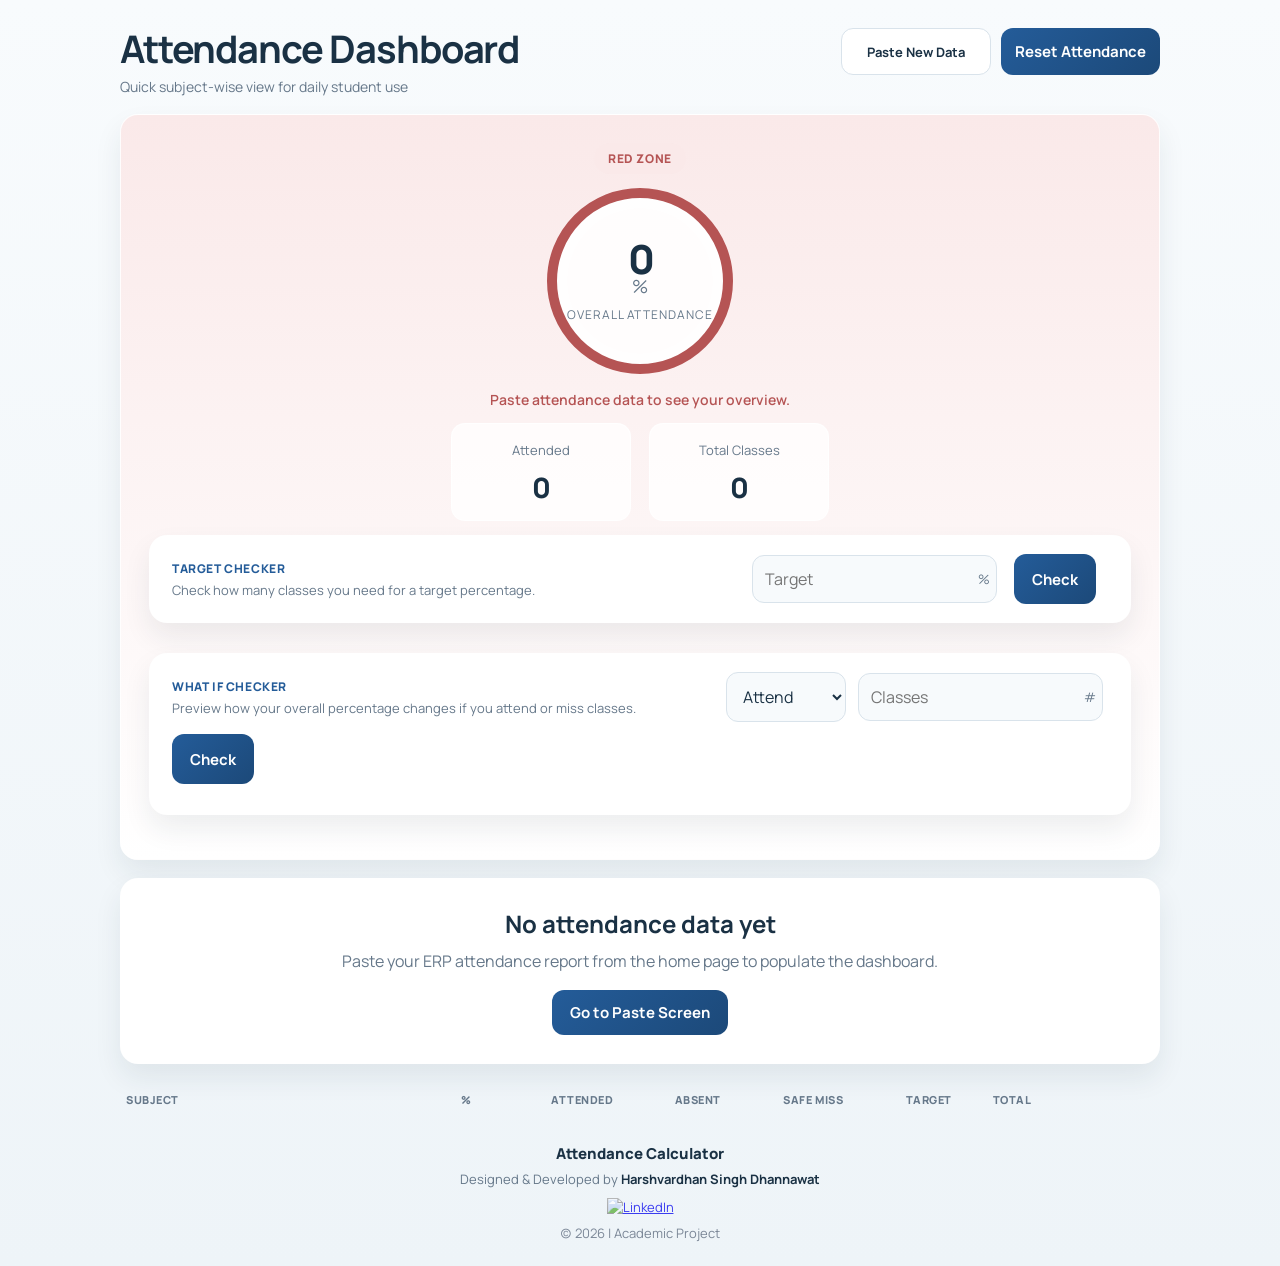
==== dashboard.html @ 17f3bbfa "Refactor frontend for local attendance workflow # Conflicts: #	script.js" ====
<!doctype html>
<html lang="en">
  <head>
    <meta charset="UTF-8" />
    <meta name="viewport" content="width=device-width, initial-scale=1" />
    <title>Attendance Dashboard</title>
    <link
      href="https://fonts.googleapis.com/css2?family=Manrope:wght@400;500;600;700&display=swap"
      rel="stylesheet"
    />
    <link rel="stylesheet" href="style.css" />
  </head>

  <body onload="load()">
    <div class="page-shell">
      <div class="container">
        <div class="topbar">
          <div>
            <h1>Attendance Dashboard</h1>
            <p class="subtitle">Quick subject-wise view for daily student use</p>
          </div>

          <div class="topbar-actions">
            <a class="ghost-btn" href="index.html">Paste New Data</a>
            <button class="reset-btn" onclick="resetAttendance()">
              Reset Attendance
            </button>
          </div>
        </div>

        <section class="aggregate-section">
          <div class="aggregate-circle-row">
            <div class="aggregate-center">
              <span id="aggBadge" class="agg-badge green">GREEN zone</span>
              <div class="circle" id="aggCircle">
                <span class="percent" id="aggPercent">0</span>
                <span class="percent-sign">%</span>
                <span class="circle-label">Overall Attendance</span>
              </div>

              <div class="maintain-inline">
                <span id="maintainText">Paste attendance data to see your overview.</span>
              </div>
            </div>
          </div>

          <div class="aggregate-stats-row">
            <div class="aggregate-side">
              <div class="stat">
                <span class="label">Attended</span>
                <span class="number" id="aggAttended">0</span>
              </div>
            </div>

            <div class="aggregate-side">
              <div class="stat">
                <span class="label">Total Classes</span>
                <span class="number" id="aggTotal">0</span>
              </div>
            </div>
          </div>

          <div class="aggregate-target-bar">
            <div class="section-heading">
              <span class="mini-label">Target Checker</span>
              <p>Check how many classes you need for a target percentage.</p>
            </div>

            <div class="target-input">
              <input type="number" id="aggTarget" placeholder="Target" />
              <span class="input-suffix">%</span>
            </div>

            <button onclick="calculateAggregateTarget()">Check</button>
            <span id="aggTargetResult"></span>
          </div>

          <div class="aggregate-whatif">
            <div class="section-heading">
              <span class="mini-label">What If Checker</span>
              <p>Preview how your overall percentage changes if you attend or miss classes.</p>
            </div>

            
            <select id="whatIfType" class="whatif-select">
              <option value="attend">Attend</option>
              <option value="miss">Miss</option>
            </select>
            <div class="target-input">
              <input type="number" id="whatIfCount" placeholder="Classes" />
              <span class="input-suffix">#</span>
            </div>

            <button class="whatif-btn" onclick="calculateWhatIf()">Check</button>
            <span id="whatIfResult" class="whatif-result"></span>
          </div>
        </section>

        <div id="emptyState" class="empty-state" hidden>
          <h2>No attendance data yet</h2>
          <p>Paste your ERP attendance report from the home page to populate the dashboard.</p>
          <a class="primary-link" href="index.html">Go to Paste Screen</a>
        </div>

        <table id="table">
          <thead>
            <tr>
              <th class="subjectCol">Subject</th>
              <th class="SpecialCol">%</th>
              <th class="SpecialCol">Attended</th>
              <th class="SpecialCol">Absent</th>
              <th class="SpecialCol">Safe Miss</th>
              <th class="SpecialCol">Target</th>
              <th class="totalCol">Total</th>
            </tr>
          </thead>
          <tbody id="tableBody"></tbody>
        </table>
      </div>

      <footer class="footer">
        <div class="footer-content">
          <div class="footer-title">Attendance Calculator</div>
          <div class="footer-credit">
            Designed & Developed by <strong>Harshvardhan Singh Dhannawat</strong>
          </div>
          <div class="footer-links">
            <a
              href="https://www.linkedin.com/in/harshvardhan-singh-dhannawat-694430219/"
              target="_blank"
              rel="noreferrer"
              aria-label="LinkedIn Profile"
            >
              <img src="linkedin.svg" alt="LinkedIn" />
            </a>
          </div>
          <div class="footer-note">(c) 2026 | Academic Project</div>
        </div>
      </footer>
    </div>

    <script src="script.js"></script>
  </body>
</html>
---- style.css ----
:root {
  --bg: #eef4f8;
  --surface: #ffffff;
  --surface-soft: #f7fafc;
  --text: #1a3144;
  --muted: #66788a;
  --line: #d9e3eb;
  --primary: #245c99;
  --primary-dark: #1c4979;
  --primary-soft: #e7f0f8;
  --green: #256c59;
  --green-soft: #e8f3ef;
  --yellow: #9b7436;
  --yellow-soft: #fbf2df;
  --red: #b55454;
  --red-soft: #fae9e9;
  --shadow: 0 14px 28px rgba(26, 49, 68, 0.08);
}

* {
  box-sizing: border-box;
}

body {
  margin: 0;
  font-family: "Manrope", sans-serif;
  color: var(--text);
  background: linear-gradient(180deg, #f8fbfd 0%, var(--bg) 100%);
}

.page-shell {
  min-height: 100vh;
  display: flex;
  flex-direction: column;
}

.container {
  width: min(100% - 20px, 1040px);
  margin: 16px auto 0;
}

.topbar {
  display: flex;
  flex-direction: column;
  gap: 14px;
  margin-bottom: 18px;
}

.topbar h1 {
  margin: 0;
  font-size: clamp(28px, 6vw, 38px);
  line-height: 1.08;
  letter-spacing: -0.03em;
}

.subtitle {
  margin: 8px 0 0;
  color: var(--muted);
  font-size: 14px;
}

.topbar-actions {
  display: flex;
  width: 100%;
  gap: 10px;
}

.hero-card,
.upload-card,
.aggregate-section,
.aggregate-target-bar,
.empty-state {
  background: var(--surface);
  border: 1px solid rgba(255, 255, 255, 0.9);
  border-radius: 18px;
  box-shadow: var(--shadow);
}

.hero-card {
  display: flex;
  flex-direction: column;
  gap: 16px;
  padding: 22px 18px;
  margin-bottom: 16px;
  background: linear-gradient(180deg, var(--primary-soft) 0%, #ffffff 100%);
}

.eyebrow {
  display: inline-flex;
  width: fit-content;
  align-items: center;
  padding: 7px 12px;
  border-radius: 999px;
  background: rgba(255, 255, 255, 0.85);
  color: var(--primary);
  font-size: 12px;
  font-weight: 800;
  text-transform: uppercase;
  letter-spacing: 0.05em;
}

.hero-card h2 {
  margin: 0;
  font-size: clamp(28px, 5vw, 40px);
  line-height: 1.12;
  letter-spacing: -0.035em;
}

.hero-card p {
  margin: 0;
  color: var(--muted);
  line-height: 1.7;
  font-size: 15px;
}

.hero-strip {
  display: flex;
  gap: 8px;
  flex-wrap: wrap;
}

.hero-strip span {
  padding: 8px 12px;
  border-radius: 999px;
  border: 1px solid var(--line);
  background: rgba(255, 255, 255, 0.92);
  color: var(--primary);
  font-size: 12px;
  font-weight: 700;
}

.upload-card {
  padding: 20px 18px;
  margin-bottom: 20px;
}

.paste-action {
  text-align: center;
}

.primary-btn,
.aggregate-target-bar button,
.whatif-btn,
.reset-btn,
.primary-link {
  display: inline-flex;
  align-items: center;
  justify-content: center;
  border: 0;
  border-radius: 12px;
  background: linear-gradient(135deg, var(--primary), var(--primary-dark));
  color: #fff;
  font: inherit;
  font-size: 15px;
  font-weight: 700;
  cursor: pointer;
  text-decoration: none;
  transition: transform 0.16s ease, box-shadow 0.16s ease;
}

.primary-btn:hover,
.aggregate-target-bar button:hover,
.whatif-btn:hover,
.reset-btn:hover,
.primary-link:hover {
  transform: translateY(-1px);
  box-shadow: 0 12px 24px rgba(36, 92, 153, 0.18);
}

.paste-btn {
  width: 100%;
  padding: 17px 20px;
  font-size: 16px;
}

.ghost-btn {
  display: inline-flex;
  align-items: center;
  justify-content: center;
  flex: 1;
  padding: 13px 14px;
  border-radius: 12px;
  border: 1px solid var(--line);
  background: var(--surface);
  color: var(--text);
  text-decoration: none;
  font-size: 13px;
  font-weight: 700;
}

.reset-btn {
  flex: 1;
  padding: 13px 14px;
}

.paste-hint,
.note {
  color: var(--muted);
}

.paste-hint {
  max-width: 480px;
  margin: 12px auto 0;
  font-size: 14px;
  line-height: 1.6;
}

.paste-steps {
  margin: 18px 0 0;
  padding-left: 20px;
  color: var(--muted);
}

.compact-steps li {
  margin-bottom: 10px;
  line-height: 1.6;
}

.note {
  margin: 14px 0 0;
  font-size: 13px;
}

.aggregate-section {
  display: flex;
  flex-direction: column;
  gap: 14px;
  padding: 18px;
  margin-bottom: 14px;
  transition: background-color 0.25s ease;
}

.aggregate-circle-row {
  display: flex;
  justify-content: center;
}

.aggregate-stats-row {
  display: grid;
  grid-template-columns: 1fr 1fr;
  gap: 12px;
}

.aggregate-section.agg-green {
  background: linear-gradient(180deg, var(--green-soft) 0%, #ffffff 100%);
}

.aggregate-section.agg-yellow {
  background: linear-gradient(180deg, var(--yellow-soft) 0%, #ffffff 100%);
}

.aggregate-section.agg-red {
  background: linear-gradient(180deg, var(--red-soft) 0%, #ffffff 100%);
}

.aggregate-side {
  text-align: center;
}

.aggregate-center {
  text-align: center;
}

.stat {
  padding: 14px;
  border-radius: 14px;
  background: rgba(255, 255, 255, 0.76);
  border: 1px solid rgba(255, 255, 255, 0.82);
}

.stat .label {
  font-size: 13px;
  color: var(--muted);
}

.stat .number {
  display: block;
  margin-top: 8px;
  font-size: 28px;
  font-weight: 800;
  letter-spacing: -0.04em;
}

.agg-badge {
  display: inline-flex;
  align-items: center;
  justify-content: center;
  margin-bottom: 14px;
  padding: 7px 14px;
  border-radius: 999px;
  font-size: 12px;
  font-weight: 800;
  letter-spacing: 0.05em;
  text-transform: uppercase;
}

.agg-badge.green {
  background: var(--green-soft);
  color: var(--green);
}

.agg-badge.yellow {
  background: var(--yellow-soft);
  color: var(--yellow);
}

.agg-badge.red {
  background: var(--red-soft);
  color: var(--red);
}

.circle {
  width: 164px;
  height: 164px;
  margin: 0 auto;
  border-radius: 50%;
  border: 10px solid var(--primary);
  background: rgba(255, 255, 255, 0.9);
  display: flex;
  flex-direction: column;
  justify-content: center;
  align-items: center;
  box-shadow: inset 0 0 0 10px rgba(255, 255, 255, 0.72);
  transition: border-color 0.25s ease;
}

.circle.green {
  border-color: var(--green);
}

.circle.yellow {
  border-color: var(--yellow);
}

.circle.red {
  border-color: var(--red);
}

.percent {
  font-size: 40px;
  font-weight: 800;
  line-height: 1;
  letter-spacing: -0.05em;
}

.percent-sign {
  margin-top: -5px;
  font-size: 18px;
  color: var(--muted);
}

.circle-label {
  margin-top: 8px;
  font-size: 12px;
  color: var(--muted);
  text-transform: uppercase;
  letter-spacing: 0.08em;
}

.maintain-inline {
  margin-top: 16px;
  font-size: 14px;
  font-weight: 600;
}

.aggregate-section.agg-green .maintain-inline {
  color: var(--green);
}

.aggregate-section.agg-yellow .maintain-inline {
  color: var(--yellow);
}

.aggregate-section.agg-red .maintain-inline {
  color: var(--red);
}

.aggregate-whatif {
  display: flex;
  flex-direction: column;
  gap: 12px;
  margin-top: 0;
  align-items: stretch;
  padding: 18px;
  margin-bottom: 16px;
  background: var(--surface);
  border: 1px solid rgba(255, 255, 255, 0.9);
  border-radius: 18px;
  box-shadow: var(--shadow);
}

.aggregate-target-bar {
  display: flex;
  flex-direction: column;
  gap: 12px;
  padding: 18px;
  margin-bottom: 16px;
}

.section-heading {
  display: flex;
  flex-direction: column;
  gap: 4px;
}

.mini-label {
  font-size: 12px;
  font-weight: 800;
  color: var(--primary);
  letter-spacing: 0.05em;
  text-transform: uppercase;
}

.section-heading p {
  margin: 0;
  color: var(--muted);
  font-size: 13px;
}

.target-input {
  position: relative;
  width: 100%;
}

.target-input input,
.whatif-select,
.target-input-small input {
  /* width: 100%; */
  width: auto;
  padding: 12px 36px 12px 12px;
  border-radius: 12px;
  border: 1px solid var(--line);
  background: var(--surface-soft);
  color: var(--text);
  font: inherit;
  outline: none;
}

.target-input input:focus,
.whatif-select:focus,
.target-input-small input:focus {
  border-color: rgba(36, 92, 153, 0.45);
  box-shadow: 0 0 0 4px rgba(36, 92, 153, 0.08);
}

.input-suffix {
  position: absolute;
  right: 12px;
  top: 50%;
  transform: translateY(-50%);
  color: var(--muted);
  font-size: 13px;
  pointer-events: none;
}

.aggregate-target-bar button,
.whatif-btn {
  width: 100%;
  min-height: 50px;
  padding: 14px 18px;
}

#aggTargetResult,
.whatif-result,
.target-result {
  font-size: 14px;
  color: var(--muted);
}

.whatif-result {
  margin-top: 0;
  display: block;
  width: 100%;
  flex-basis: 100%;
}

table {
  width: 100%;
  border-collapse: separate;
  border-spacing: 0 8px;
  table-layout: fixed;
}

thead {
  display: table-header-group;
}

thead th {
  padding: 0 6px 4px;
  text-align: left;
  font-size: 11px;
  font-weight: 800;
  color: var(--muted);
  letter-spacing: 0.05em;
  text-transform: uppercase;
}
.SpecialCol{
  text-align: center;
  width: 10%;
}
.subjectCol{
  width: 25%;
}
.totalCol{
  width: 15%;
}

tbody tr {
  display: table-row;
  margin-bottom: 0;
}

tbody td {
  display: table-cell;
  padding: 11px 6px;
  background: var(--surface);
  font-size: 13px;
  vertical-align: middle;
  border-top: 1px solid rgba(217, 227, 235, 0.55);
  border-bottom: 1px solid rgba(217, 227, 235, 0.55);
  overflow: hidden;
  text-overflow: ellipsis;
}

tbody td:first-child {
  border-top-left-radius: 16px;
  border-bottom-left-radius: 16px;
  border-top-right-radius: 0;
  border-bottom-right-radius: 0;
  border-left: 1px solid rgba(217, 227, 235, 0.55);
  font-weight: 700;
}

tbody td:last-child {
  border-top-right-radius: 16px;
  border-bottom-right-radius: 16px;
  border-top-left-radius: 0;
  border-bottom-left-radius: 0;
  border-right: 1px solid rgba(217, 227, 235, 0.55);
}

tbody td:nth-child(1) {
  /* width: 34%; */
  width: 25%;
}

tbody td:nth-child(2),
tbody td:nth-child(3),
tbody td:nth-child(4),
tbody td:nth-child(5),
tbody td:nth-child(6) {
  width: 8%;
}

tbody td:nth-child(7) {
  width: 26%;
}

tbody td::before {
  display: none;
}

tr.green td {
  background: #eff8f3;
}

tr.yellow td {
  background: #fcf7ea;
}

tr.red td {
  background: #fdf0f0;
}

.safe-miss-note {
  margin-left: 4px;
  color: var(--muted);
  font-size: 10px;
}

.calc-btn {
  border: 1px solid var(--line);
  border-radius: 10px;
  background: var(--surface);
  color: var(--text);
  font: inherit;
  font-size: 12px;
  font-weight: 700;
  cursor: pointer;
  padding: 8px 10px;
}

.calc-btn:hover,
.ghost-btn:hover {
  border-color: rgba(36, 92, 153, 0.4);
}

.target-cell {
  min-width: 120px;
}

.target-input-small {
  display: flex;
  width: auto;
  align-items: center;
  justify-content: flex-start;
  gap: 8px;
}

.target-input-small input {
  width: 72px;
  padding-right: 10px;
  font-size: 12px;
}

.target-result {
  margin-top: 6px;
  text-align: left;
  font-size: 12px;
}

.empty-state {
  margin-bottom: 20px;
  padding: 28px 20px;
  text-align: center;
}

.empty-state h2 {
  margin: 0 0 10px;
  font-size: 24px;
}

.empty-state p {
  margin: 0 0 18px;
  color: var(--muted);
}

.primary-link {
  padding: 12px 18px;
}

.footer {
  margin-top: auto;
  padding: 24px 16px;
}

.footer-content {
  text-align: center;
  color: var(--muted);
  font-size: 13px;
}

.footer-title {
  color: var(--text);
  font-size: 15px;
  font-weight: 800;
}

.footer-credit {
  margin-top: 6px;
}

.footer-credit strong {
  color: var(--text);
}

.footer-links {
  margin-top: 10px;
}

.footer-links img {
  width: 18px;
  height: 18px;
  opacity: 0.75;
}

.footer-note {
  margin-top: 8px;
  color: #7b8797;
}

.fullscreen-loader {
  position: fixed;
  inset: 0;
  display: flex;
  align-items: center;
  justify-content: center;
  background: rgba(238, 244, 248, 0.92);
  z-index: 9999;
}

.fullscreen-loader.hidden {
  display: none;
}

.loader-content {
  text-align: center;
}

.loader-content p {
  margin-top: 14px;
  font-weight: 700;
  color: var(--primary);
}

.spinner {
  width: 46px;
  height: 46px;
  border: 4px solid #d9e5f2;
  border-top-color: var(--primary);
  border-radius: 50%;
  animation: spin 0.9s linear infinite;
}

@keyframes spin {
  to {
    transform: rotate(360deg);
  }
}

@media (min-width: 769px) {
  .container {
    width: min(100% - 40px, 1040px);
    margin-top: 28px;
  }

  .topbar {
    flex-direction: row;
    align-items: flex-start;
  }

  .topbar-actions {
    width: auto;
    margin-left: auto;
  }

  .ghost-btn,
  .reset-btn {
    flex: initial;
    min-width: 150px;
  }

  .hero-card {
    padding: 30px;
    margin-bottom: 22px;
  }

  .upload-card {
    padding: 28px;
  }

  .paste-btn {
    width: min(100%, 460px);
  }

  .aggregate-section {
    display: flex;
    flex-direction: column;
    padding: 28px;
    margin-bottom: 18px;
  }

  .aggregate-circle-row {
    justify-content: center;
  }

  .aggregate-stats-row {
    grid-template-columns: 180px 180px;
    justify-content: center;
    gap: 18px;
  }

  .circle {
    width: 186px;
    height: 186px;
  }

  .aggregate-whatif {
    flex-direction: row;
    justify-content: flex-start;
    align-items: center;
    flex-wrap: wrap;
    padding: 18px 22px;
  }

  .aggregate-target-bar {
    flex-direction: row;
    align-items: center;
    flex-wrap: wrap;
    padding: 18px 22px;
  }

  .section-heading {
    min-width: 220px;
    margin-right: auto;
  }

  .target-input {
    width: 250px;
  }

  .aggregate-target-bar button,
  .whatif-btn {
    width: auto;
  }

  td:nth-child(2),
  td:nth-child(3),
  td:nth-child(4),
  td:nth-child(5),
  td:nth-child(6) {
    text-align: center;
  }

  .target-input-small {
    justify-content: flex-start;
  }
}

@media (max-width: 768px) {
  .aggregate-stats-row {
    gap: 10px;
  }

  .stat {
    padding: 12px 10px;
  }

  .stat .number {
    font-size: 24px;
  }

  .circle {
    width: 142px;
    height: 142px;
    border-width: 8px;
  }

  .percent {
    font-size: 34px;
  }

  .aggregate-target-bar {
    padding: 14px;
  }

  .aggregate-whatif {
    gap: 10px;
  }

  table {
    border-spacing: 0 8px;
  }

  thead th {
    padding: 0 5px 4px;
    font-size: 9px;
    letter-spacing: 0.02em;
  }

.SpecialCol{
  text-align: center;
  width: 15%;
}
.subjectCol{
  width: 25%;
}
.totalCol{
  width: 25%;
}

  tbody td {
    padding: 9px 5px;
    font-size: 10px;
    line-height: 1.25;
  }

  tbody td:first-child {
    padding-left: 14px;
  }

  .safe-miss-note {
    display: none;
  }

  .target-cell {
    min-width: 0;
  }

  .target-input-small {
    width: auto;
    justify-content: flex-start;
    gap: 4px;
  }

  .target-input input,
  .whatif-select,
  .target-input-small input {
    min-height: 48px;
  }

  .target-input-small input {
    width: 42px;
    min-height: 32px;
    padding: 5px 4px;
    font-size: 10px;
  }

  .calc-btn {
    padding: 9px 3px;
    font-size: 10px;
    min-width: 30px;
  }

  .target-result {
    margin-top: 4px;
    font-size: 9px;
    line-height: 1.2;
  }

  .aggregate-target-bar button,
  .whatif-btn {
    font-size: 16px;
  }
}
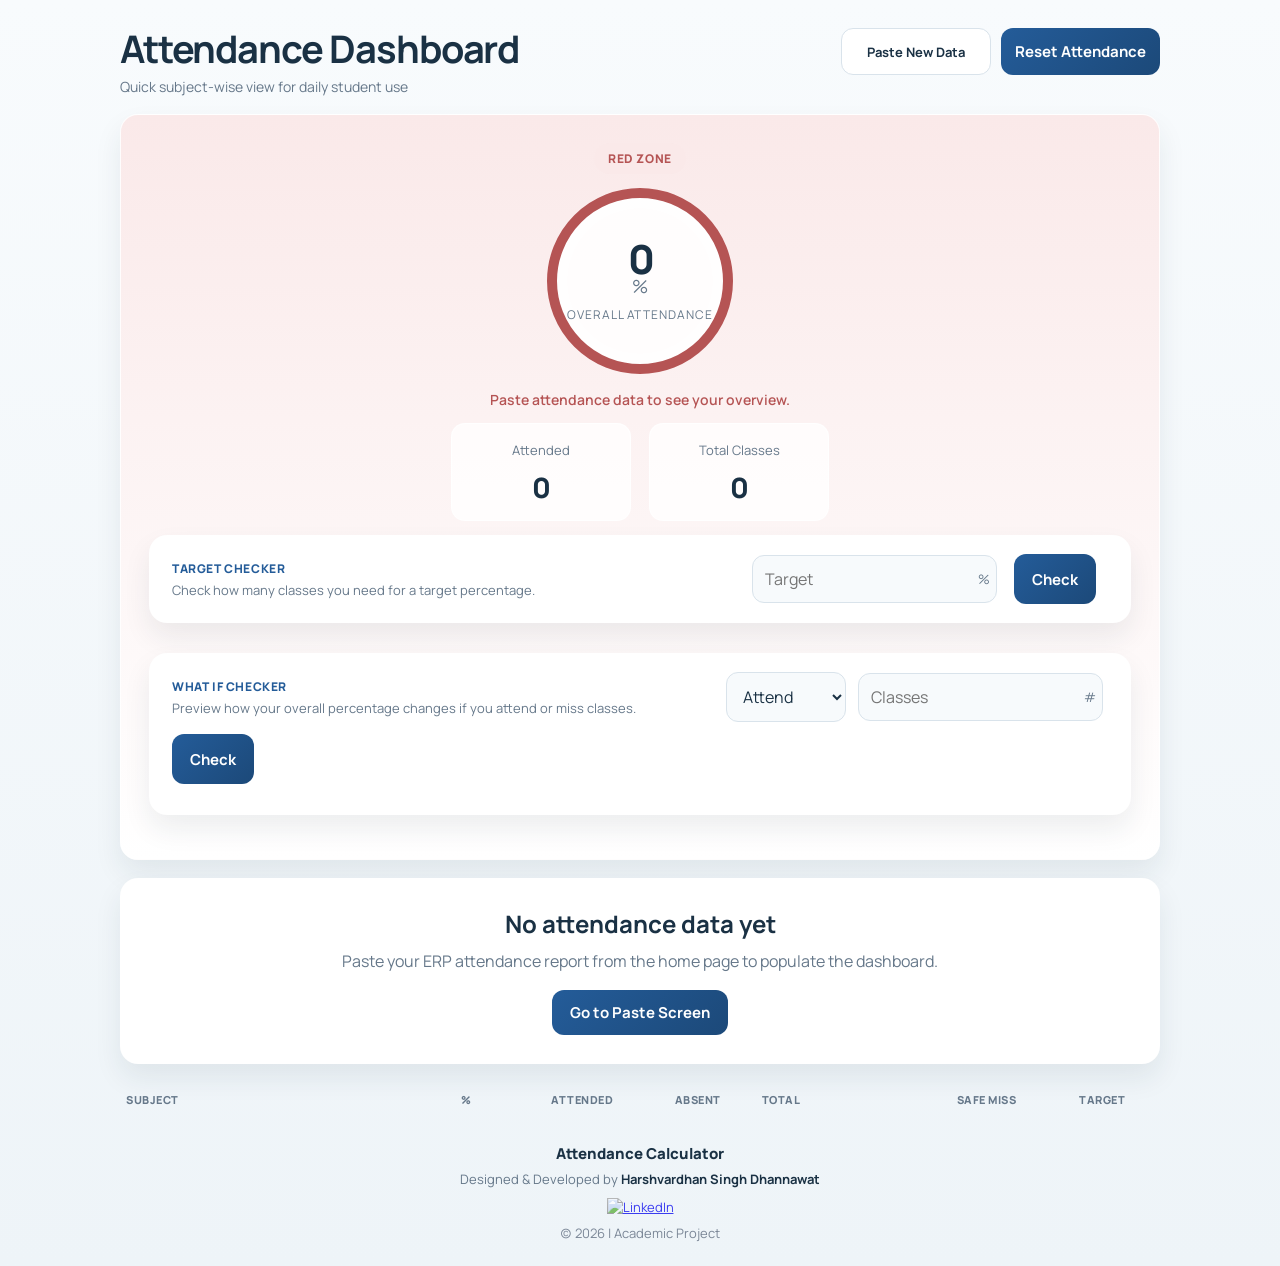
==== commit 005eef3d: "rearrange the column name dashboard.html" ====
--- a/dashboard.html
+++ b/dashboard.html
@@ -109,9 +109,9 @@
               <th class="SpecialCol">%</th>
               <th class="SpecialCol">Attended</th>
               <th class="SpecialCol">Absent</th>
+              <th class="totalCol">Total</th>
               <th class="SpecialCol">Safe Miss</th>
               <th class="SpecialCol">Target</th>
-              <th class="totalCol">Total</th>
             </tr>
           </thead>
           <tbody id="tableBody"></tbody>
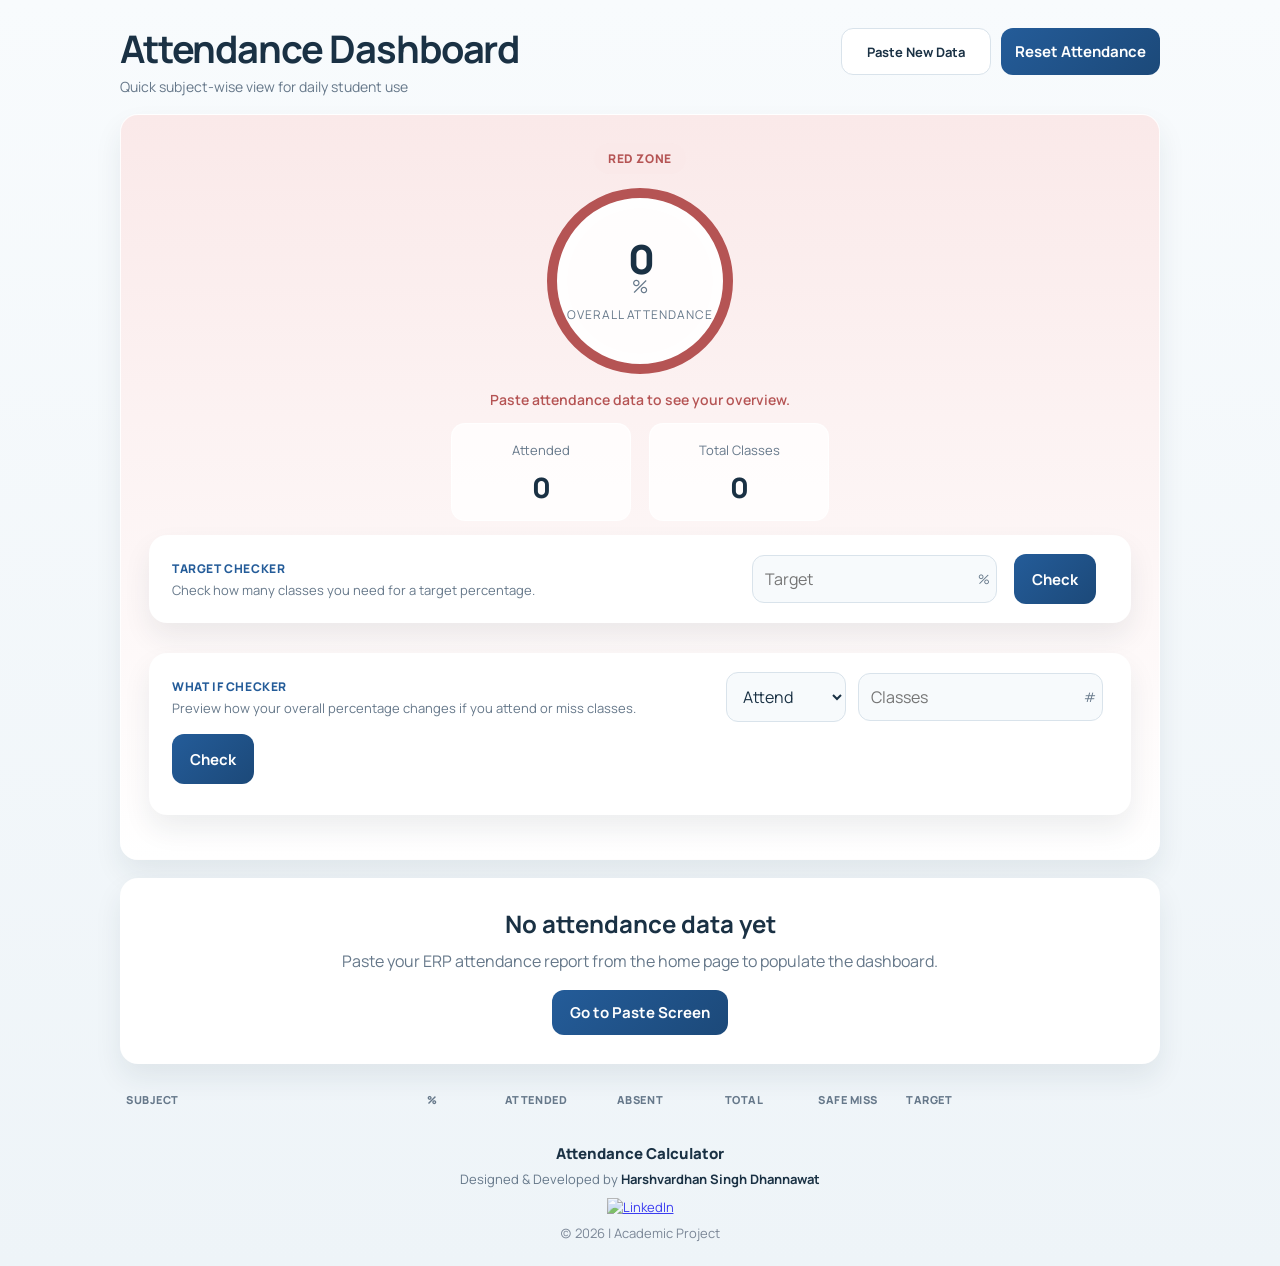
==== commit c95cef23: "change the Class name of Column name dashboard.html" ====
--- a/dashboard.html
+++ b/dashboard.html
@@ -109,9 +109,9 @@
               <th class="SpecialCol">%</th>
               <th class="SpecialCol">Attended</th>
               <th class="SpecialCol">Absent</th>
-              <th class="totalCol">Total</th>
+              <th class="SpecialCol">Total</th>
               <th class="SpecialCol">Safe Miss</th>
-              <th class="SpecialCol">Target</th>
+              <th class="targetCol">Target</th>
             </tr>
           </thead>
           <tbody id="tableBody"></tbody>
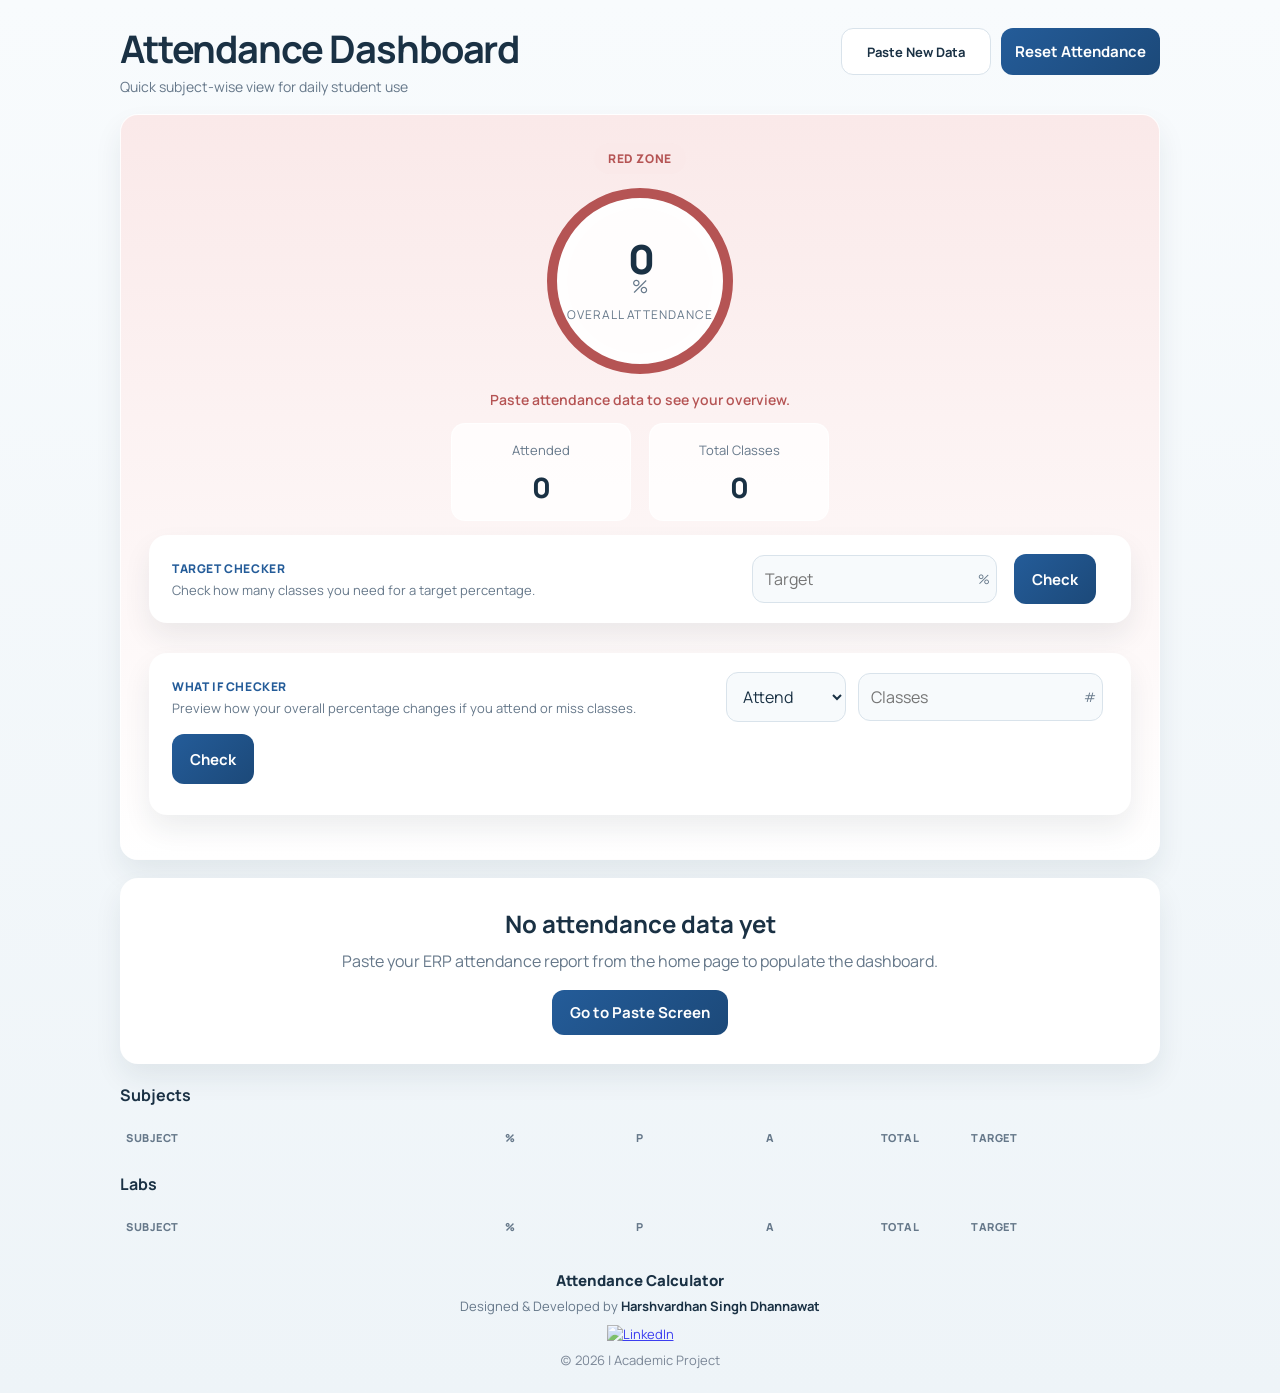
==== commit 43f698b2: "Split subjects and labs in dashboard tables # Conflicts: #	dashboard.html" ====
--- a/dashboard.html
+++ b/dashboard.html
@@ -15,7 +15,7 @@
     <div class="page-shell">
       <div class="container">
         <div class="topbar">
-          <div>
+          <div class="mainHeading">
             <h1>Attendance Dashboard</h1>
             <p class="subtitle">Quick subject-wise view for daily student use</p>
           </div>
@@ -102,19 +102,36 @@
           <a class="primary-link" href="index.html">Go to Paste Screen</a>
         </div>
 
+        <p><strong>Subjects</strong></p>
         <table id="table">
           <thead>
             <tr>
               <th class="subjectCol">Subject</th>
               <th class="SpecialCol">%</th>
-              <th class="SpecialCol">Attended</th>
-              <th class="SpecialCol">Absent</th>
+              <!-- <th class="SpecialCol">Attended</th> -->
+              <th class="SpecialCol">P</th>
+              <!-- <th class="SpecialCol">Absent</th> -->
+              <th class="SpecialCol">A</th>
               <th class="SpecialCol">Total</th>
-              <th class="SpecialCol">Safe Miss</th>
               <th class="targetCol">Target</th>
             </tr>
           </thead>
-          <tbody id="tableBody"></tbody>
+          <tbody id="subjectTableBody"></tbody>
+        </table>
+
+        <p><strong>Labs</strong></p>
+        <table id="labTable">
+          <thead>
+            <tr>
+              <th class="subjectCol">Subject</th>
+              <th class="SpecialCol">%</th>
+              <th class="SpecialCol">P</th>
+              <th class="SpecialCol">A</th>
+              <th class="SpecialCol">Total</th>
+              <th class="targetCol">Target</th>
+            </tr>
+          </thead>
+          <tbody id="labTableBody"></tbody>
         </table>
       </div>
 
--- a/style.css
+++ b/style.css
@@ -501,7 +501,7 @@
 .subjectCol{
   width: 25%;
 }
-.totalCol{
+.targetCol{
   width: 15%;
 }
 
@@ -818,6 +818,9 @@
 }
 
 @media (max-width: 768px) {
+  .mainHeading{
+    text-align: center;
+  }
   .aggregate-stats-row {
     gap: 10px;
   }
@@ -865,14 +868,28 @@
 .subjectCol{
   width: 25%;
 }
-.totalCol{
+.targetCol{
   width: 25%;
+  text-align: center;
 }
 
   tbody td {
     padding: 9px 5px;
     font-size: 10px;
     line-height: 1.25;
+  }
+  .SubjectRow{
+    text-align: left;
+  }
+  .SpecialRow{
+    text-align: center;
+  }
+  .targetRow{
+    text-align: left;
+    padding-right: 5px;
+  }
+  tbody tr{
+    border-radius: 0%;
   }
 
   tbody td:first-child {
